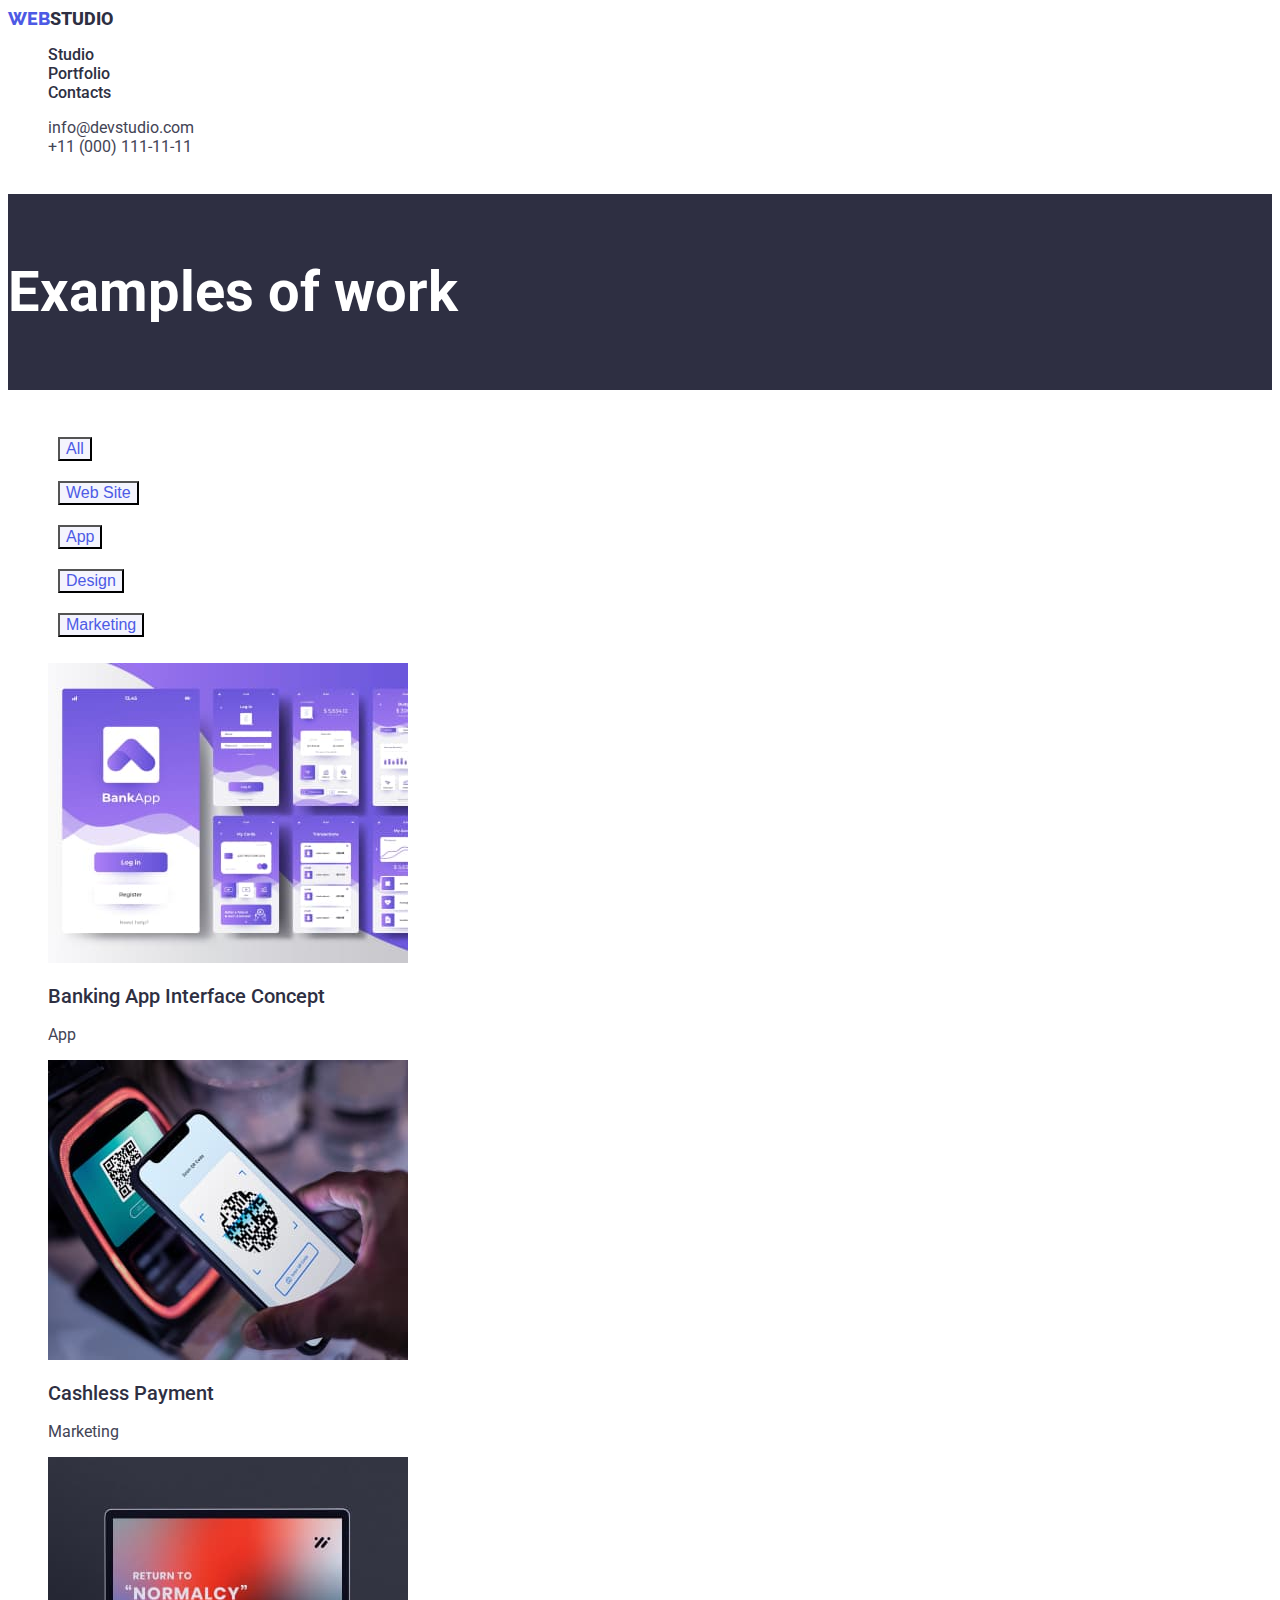
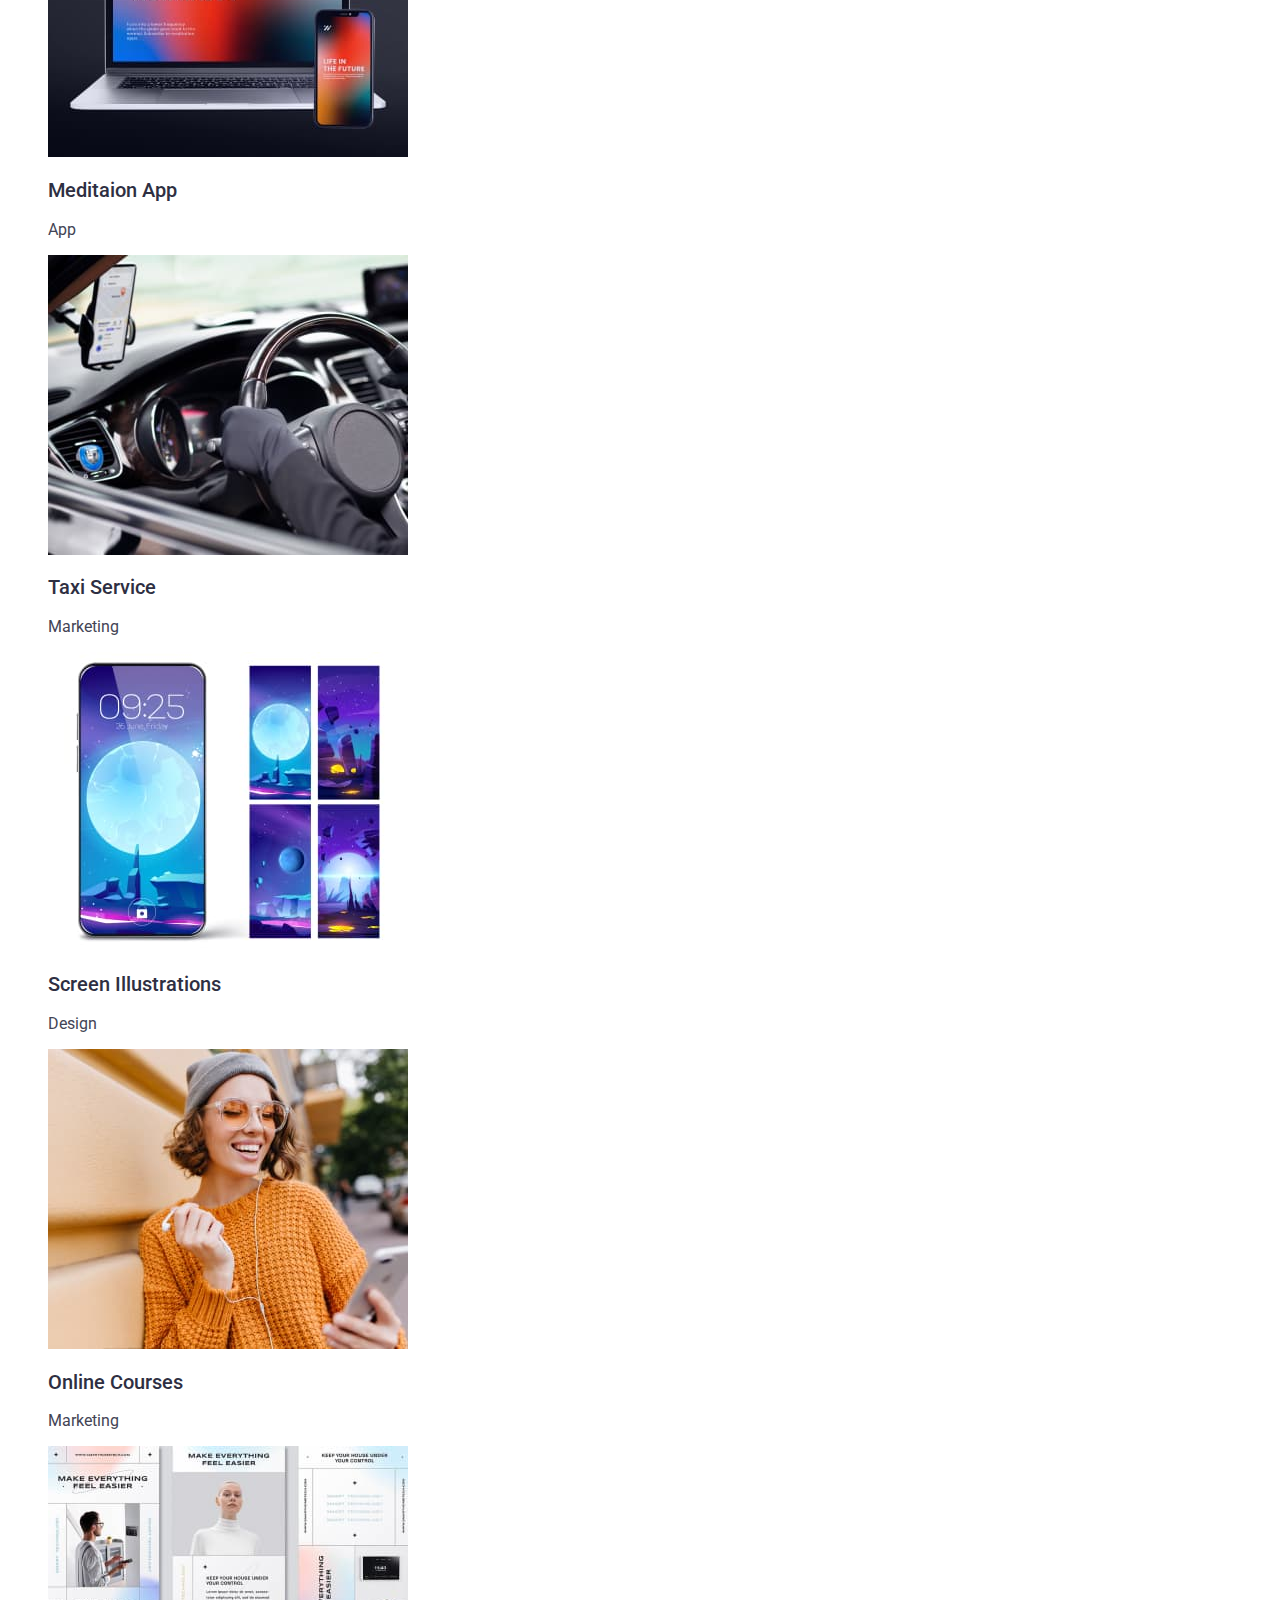
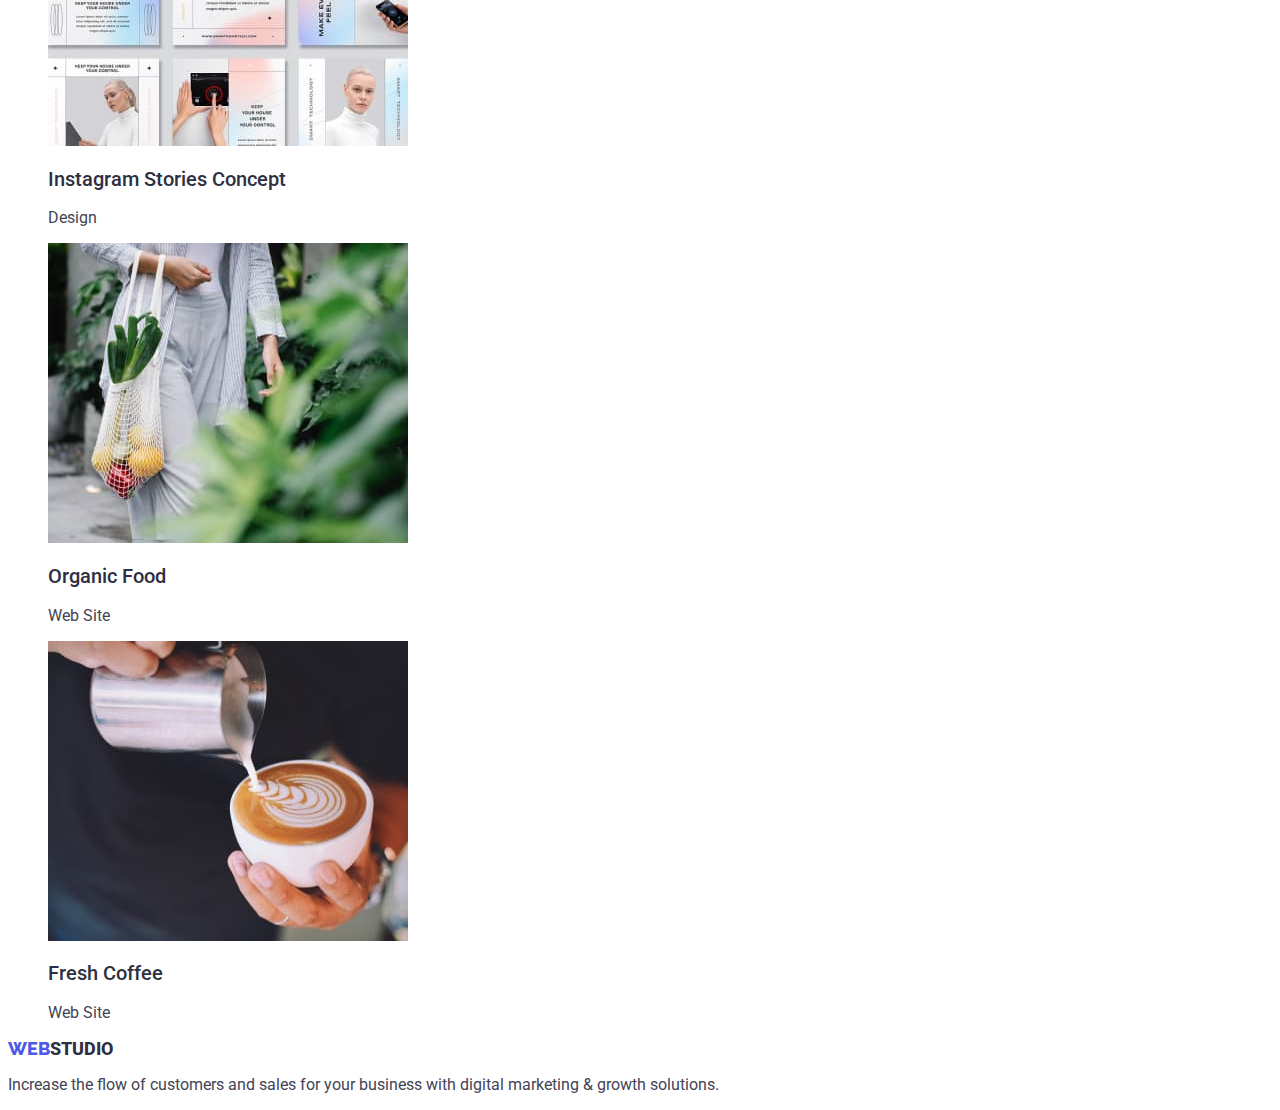
==== portfolio.html @ ca98c2d7 "Page styling" ====
<!DOCTYPE html>
<html lang="en">
<head>
    <meta charset="UTF-8">
    <meta http-equiv="X-UA-Compatible" content="IE=edge">
    <meta name="viewport" content="width=device-width, initial-scale=1.0">
    <title>Document</title>

    <link rel="stylesheet" href="./css/styles.css">

    <link rel="preconnect" href="https://fonts.googleapis.com">
    <link rel="preconnect" href="https://fonts.gstatic.com" crossorigin>
    <link href="https://fonts.googleapis.com/css2?family=Roboto:wght@400;500;700;900&display=swap" rel="stylesheet">

    <link rel="preconnect" href="https://fonts.googleapis.com">
    <link rel="preconnect" href="https://fonts.gstatic.com" crossorigin>
    <link href="https://fonts.googleapis.com/css2?family=Raleway:wght@800&display=swap" rel="stylesheet">
</head>
<body>
    <header>
        <nav>
            <a href="./index.html" class="all-logo"><span class="logo">Web</span>Studio</a>
            <ul class="nav">
            <li><a href="./index.html">Studio</a></li>
            <li><a href="./portfolio.html">Portfolio</a></li>
            <li><a href="">Contacts</a></li>
            </ul>
        </nav>
        <address>
        <ul class="contact">
            <li><a href="mailto:info@devstudio.com">info@devstudio.com</a></li>
            <li><a href="tel:+110001111111">+11 (000) 111-11-11</a></li>
        </ul>
        </address>
      </header>
    <main>
        <section>
        <h1>Examples of work</h1>
        <ul class="button-nav-list">
            <li><button type="button" class="button-nav">All</button></li>
            <li><button type="button" class="button-nav">Web Site</button></li>
            <li><button type="button" class="button-nav">App</button></li>
            <li><button type="button" class="button-nav">Design</button></li>
            <li><button type="button" class="button-nav">Marketing</button></li>
        </ul>
        <ul class="examples">
            <li><img src="./images/banking-app.jpg" alt="Banking App Interface Concept" width="360"><h2>Banking App Interface Concept</h2><p>App</p></li>
            <li><img src="./images/cashless-payment.jpg" alt="Cashless Payment" width="360"><h2>Cashless Payment</h2><p>Marketing</p></li>
            <li><img src="./images/meditaion-app.jpg" alt="Meditaion App" width="360"><h2>Meditaion App</h2><p>App</p></li>
            <li><img src="./images/taxi-service.jpg" alt="Taxi Service" width="360"><h2>Taxi Service</h2><p>Marketing</p></li>
            <li><img src="./images/screen-illustrations.jpg" alt="Screen Illustrations" width="360"><h2>Screen Illustrations</h2><p>Design</p></li>
            <li><img src="./images/online-courses.jpg" alt="Online Courses" width="360"><h2>Online Courses</h2><p>Marketing</p></li>
            <li><img src="./images/instagram-stories-concept.jpg" alt="Instagram Stories Concept" width="360"><h2>Instagram Stories Concept</h2><p>Design</p></li>
            <li><img src="./images/organic-food.jpg" alt="Organic Food" width="360"><h2>Organic Food</h2><p>Web Site</p></li>
            <li><img src="./images/coffee.jpg" alt="Fresh Coffee" width="360"><h2>Fresh Coffee</h2><p>Web Site</p></li>
        </ul>
        </section>
    </main>
    <footer>
        <a href="./index.html" class="all-logo"><span class="logo">Web</span>Studio</a>
        <p>Increase the flow of customers and sales for your business with digital marketing & growth solutions.</p>
  </footer> 
</body>
</html>
---- css/styles.css ----
body{
    font-family: 'Roboto', sans-serif;
    color: var(--text-color);
    font-size: 16px;
}
:root{
    --title-color: #2E2F42;
    --text-color:#434455;
    --accent-color:#4D5AE5;
    --hoveraccent-color:#404BBF;
    --textfont:'Raleway', sans-serif; 
}



/* header */
.all-logo{
    font-size: 24px;
    color: var(--title-color);
    text-decoration: none;
    text-transform: uppercase;
    font-weight: 800;
    font-size: 18px;
}
.logo{
    font-family: var(--textfont);
    color: var(--accent-color);
}
.nav{
    list-style-type: none;
}
.nav a{
    color: var(--title-color);
    font-weight: 500;
    font-size: 16px;
    text-decoration: none;  
}
.nav a:hover,
.nav a:focus{
    color: var(--hoveraccent-color);
}
.contact{
    list-style-type: none;
    font-style: normal;
    font-weight: 400;
    font-size: 16px;

}
.contact a{
    color: var(--text-color);
    text-decoration: none;
}
.contact a:hover,
.contact a:focus{
    color: var(--hoveraccent-color);
}
/* main */
h1{
    color: #ffffff;
    background-color: var(--title-color);
    font-weight: 700;
    font-size: 56px;
    line-height: 3.5;
}
.button-order{
    color: #ffffff;
    background-color: var(--accent-color);
    font-weight: 500;
    font-size: 16px;
    cursor:pointer;
}
.button-order:hover,
.button-order:focus{
    background-color: var(--hoveraccent-color);
}
.objectives li{
    list-style-type: none;
}
.objectives h3{
    color: var(--title-color);
    font-weight: 500;
    font-size: 20px;
    line-height:1.25;} 

.doing h2{
    color: var(--title-color);
    font-weight: 700;
    font-size: 36px;
    line-height:2.25;} 

.doing li{
    list-style-type: none;
}
.team h2{
    color: var(--title-color);
    font-weight: 700;
    font-size: 36px;
    line-height:2.25;} 

.team li{
    list-style-type: none;
}
.team h3{
    color: var(--title-color);
    font-weight: 500;
    font-size: 20px;
    line-height:1.25;
} 

/* portfolio */
.button-nav-list{
    list-style-type: none;
}
.button-nav{
    color: var(--accent-color);
    background-color: #F4F4FD;
    margin: 10px;
    font-weight: 500;
    font-size: 16px;
    cursor:pointer;
}
.button-nav:hover,
.button-nav:focus{
    color: #ffffff;
    background-color: var(--hoveraccent-color);
}
.examples{
    list-style-type: none;
}
.examples h2{
    color: var(--title-color);
    font-weight: 500;
    font-size: 20px;
    line-height:1.25;
}
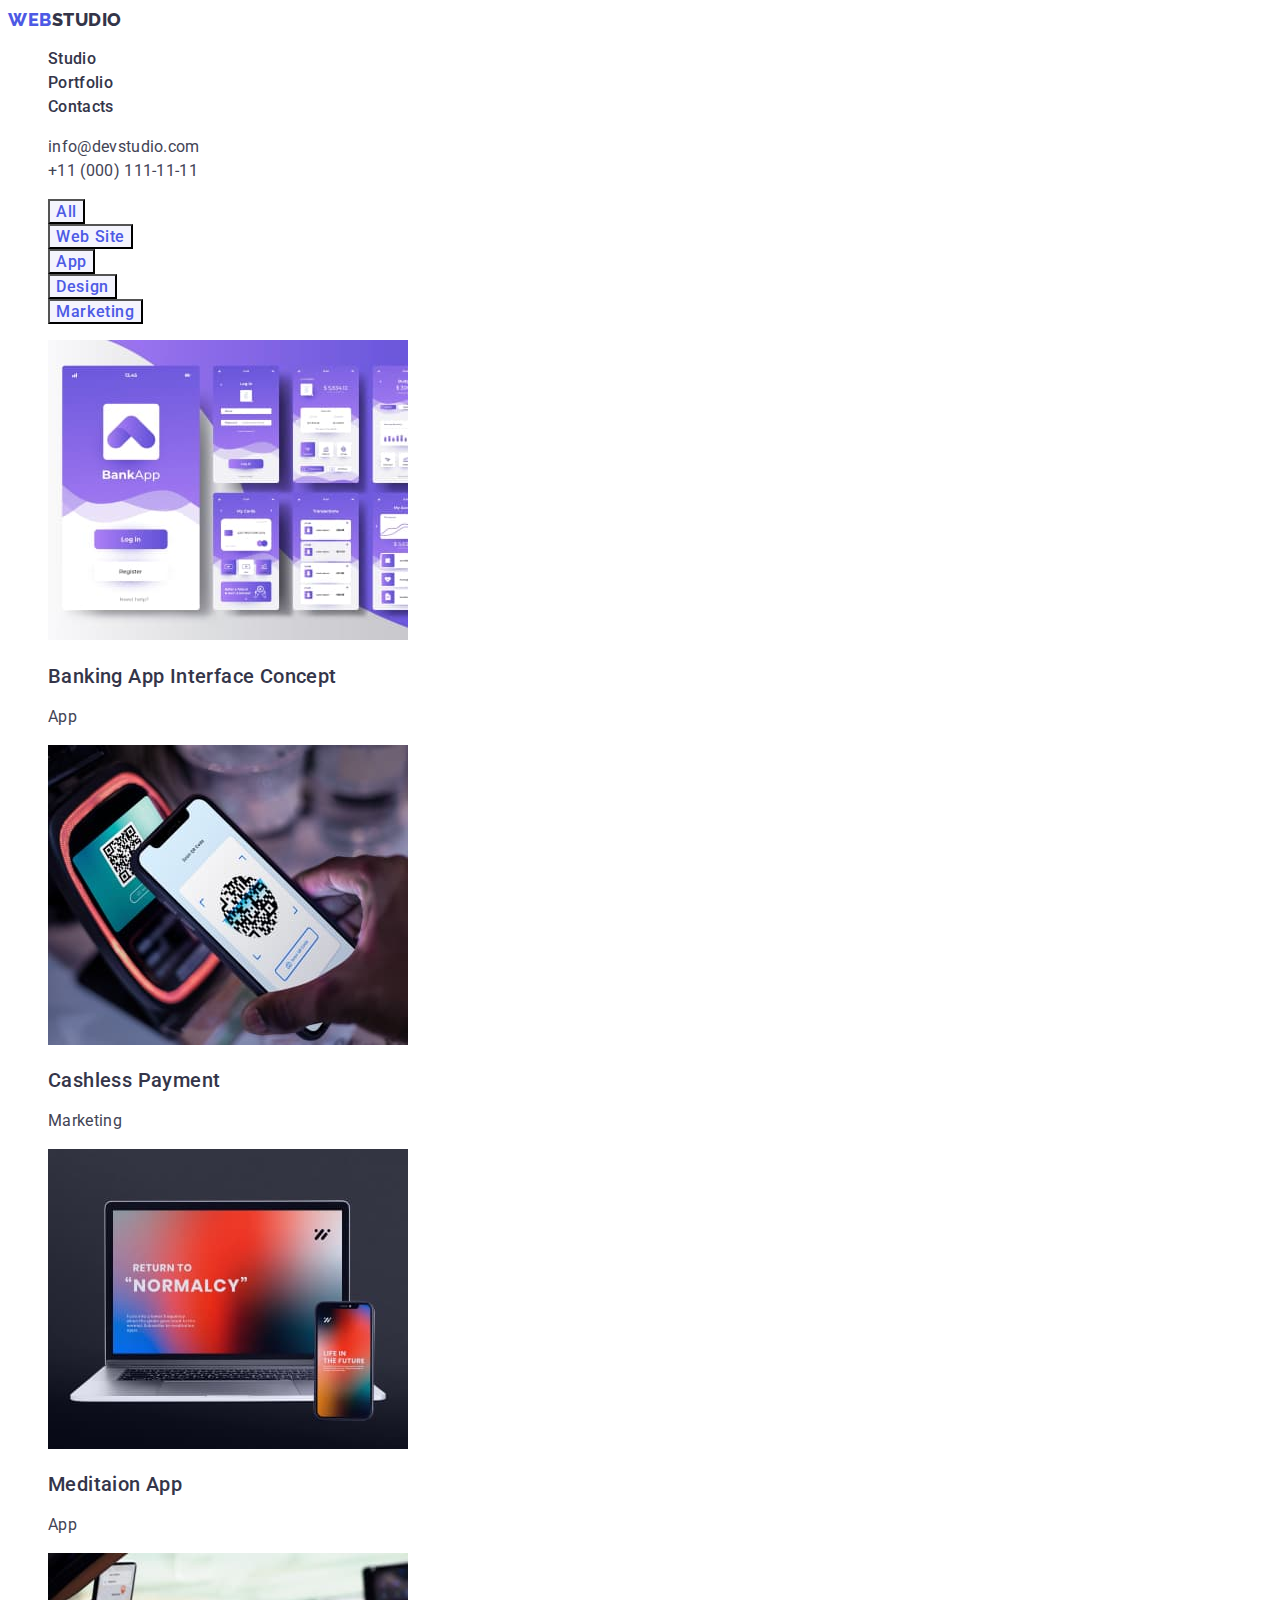
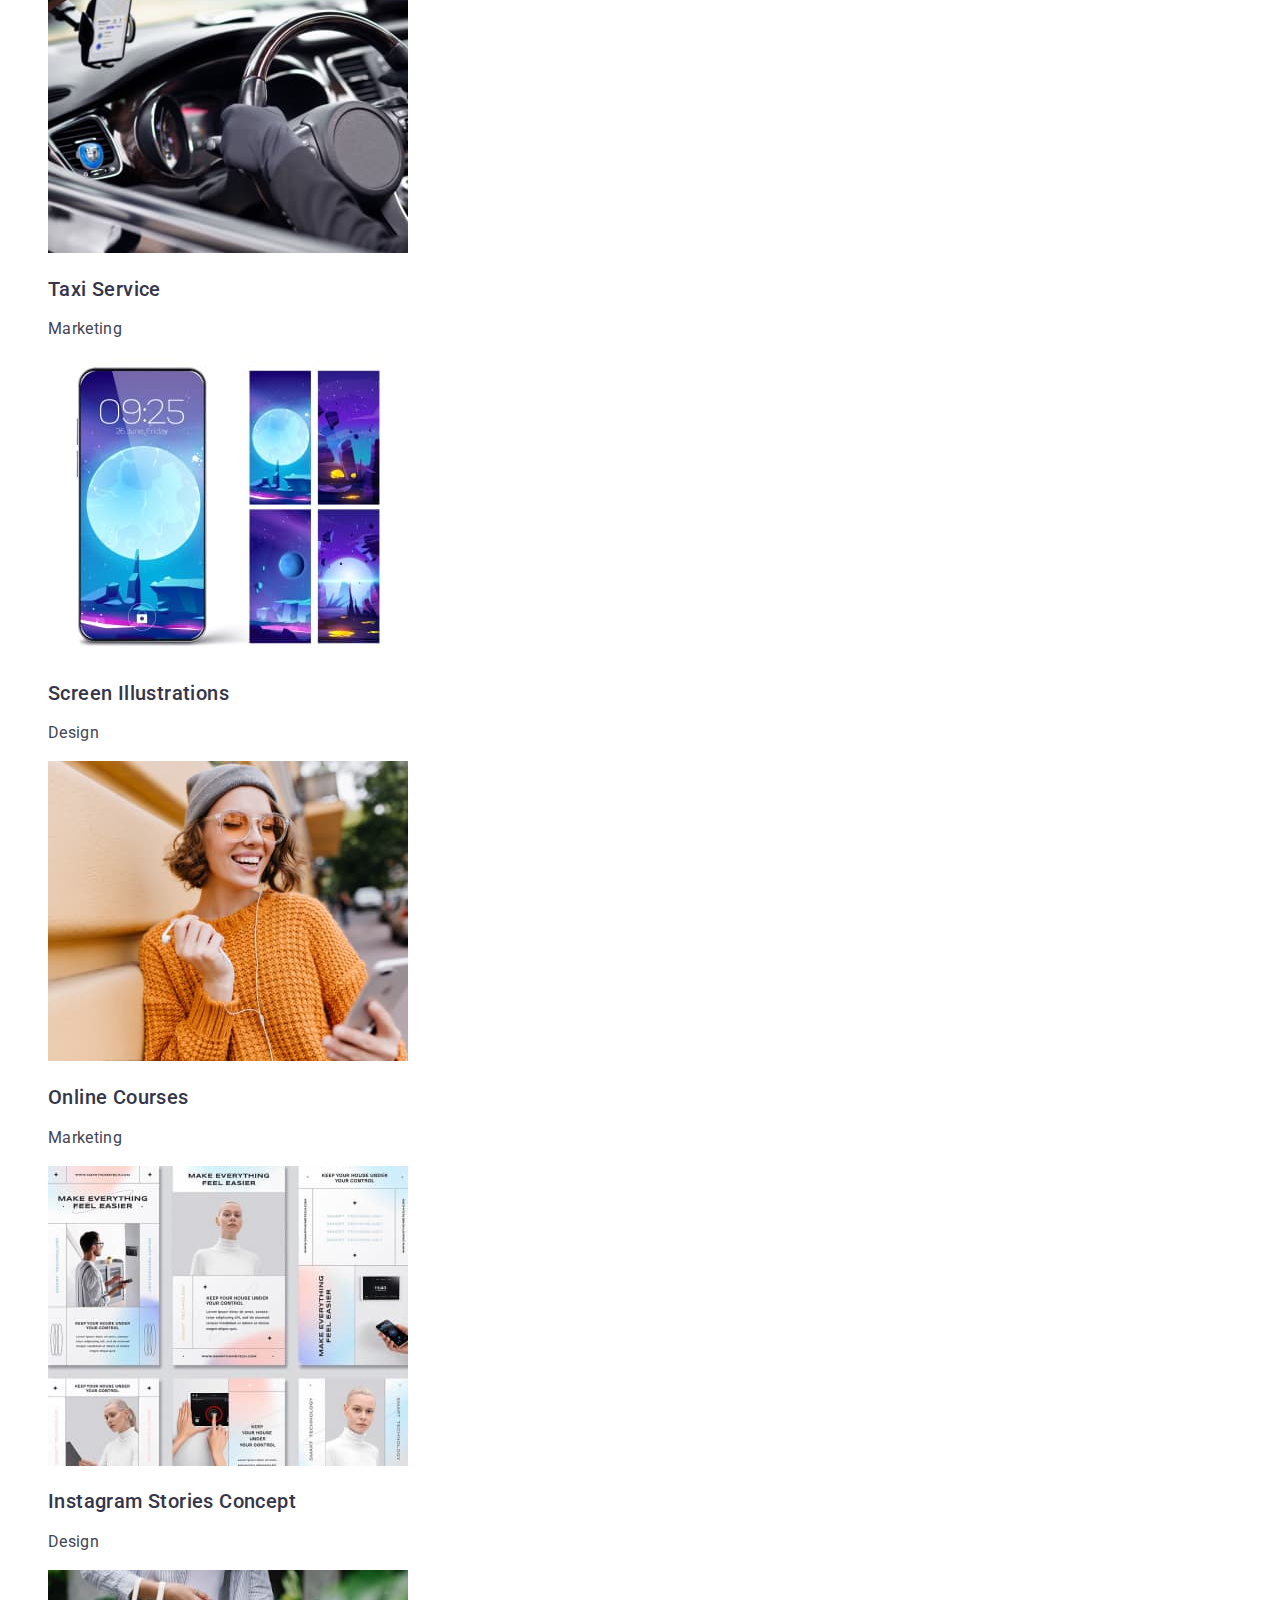
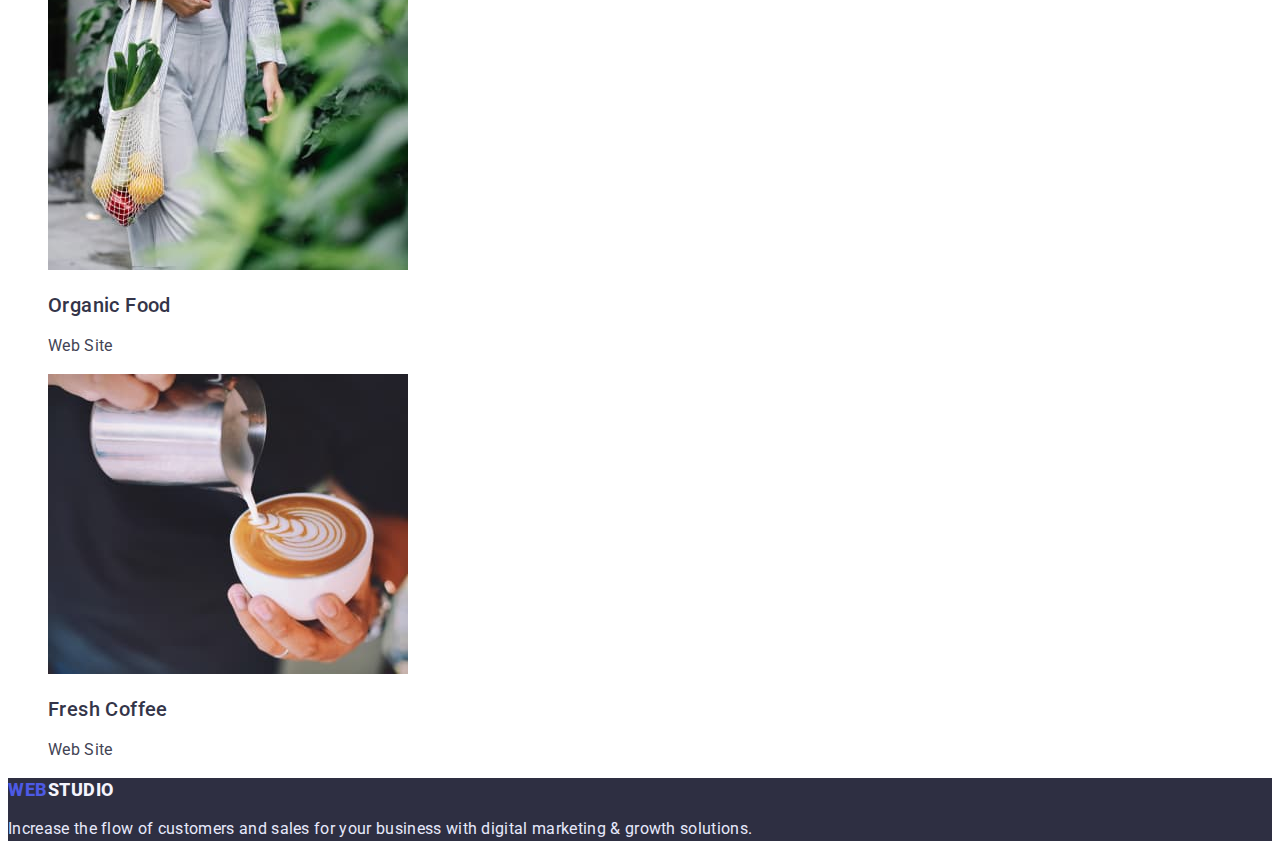
==== commit 36950315: "correction" ====
--- a/portfolio.html
+++ b/portfolio.html
@@ -21,9 +21,9 @@
         <nav>
             <a href="./index.html" class="all-logo"><span class="logo">Web</span>Studio</a>
             <ul class="nav">
-            <li><a href="./index.html">Studio</a></li>
-            <li><a href="./portfolio.html">Portfolio</a></li>
-            <li><a href="">Contacts</a></li>
+            <li><a href="./index.html" class="nav-list">Studio</a></li>
+            <li><a href="./portfolio.html" class="nav-list">Portfolio</a></li>
+            <li><a href="" class="nav-list">Contacts</a></li>
             </ul>
         </nav>
         <address>
@@ -35,30 +35,94 @@
       </header>
     <main>
         <section>
-        <h1>Examples of work</h1>
+        <h1 class="visually-hidden">Examples of work</h1>
         <ul class="button-nav-list">
-            <li><button type="button" class="button-nav">All</button></li>
-            <li><button type="button" class="button-nav">Web Site</button></li>
-            <li><button type="button" class="button-nav">App</button></li>
-            <li><button type="button" class="button-nav">Design</button></li>
-            <li><button type="button" class="button-nav">Marketing</button></li>
+            <li>
+                <button type="button" class="button-nav">All</button>
+            </li>
+            <li>
+                <button type="button" class="button-nav">Web Site</button>
+            </li>
+            <li>
+                <button type="button" class="button-nav">App</button>
+            </li>
+            <li>
+                <button type="button" class="button-nav">Design</button>
+            </li>
+            <li>
+                <button type="button" class="button-nav">Marketing</button>
+            </li>
         </ul>
         <ul class="examples">
-            <li><img src="./images/banking-app.jpg" alt="Banking App Interface Concept" width="360"><h2>Banking App Interface Concept</h2><p>App</p></li>
-            <li><img src="./images/cashless-payment.jpg" alt="Cashless Payment" width="360"><h2>Cashless Payment</h2><p>Marketing</p></li>
-            <li><img src="./images/meditaion-app.jpg" alt="Meditaion App" width="360"><h2>Meditaion App</h2><p>App</p></li>
-            <li><img src="./images/taxi-service.jpg" alt="Taxi Service" width="360"><h2>Taxi Service</h2><p>Marketing</p></li>
-            <li><img src="./images/screen-illustrations.jpg" alt="Screen Illustrations" width="360"><h2>Screen Illustrations</h2><p>Design</p></li>
-            <li><img src="./images/online-courses.jpg" alt="Online Courses" width="360"><h2>Online Courses</h2><p>Marketing</p></li>
-            <li><img src="./images/instagram-stories-concept.jpg" alt="Instagram Stories Concept" width="360"><h2>Instagram Stories Concept</h2><p>Design</p></li>
-            <li><img src="./images/organic-food.jpg" alt="Organic Food" width="360"><h2>Organic Food</h2><p>Web Site</p></li>
-            <li><img src="./images/coffee.jpg" alt="Fresh Coffee" width="360"><h2>Fresh Coffee</h2><p>Web Site</p></li>
+            <li>
+                <a href="#" class="examples-link">
+                    <img src="./images/banking-app.jpg" alt="Banking App Interface Concept" width="360">
+                    <h2 class="examples-list">Banking App Interface Concept</h2>
+                    <p class="examples-text">App</p>
+                </a>
+                <li>
+            <li>
+                <a href="#" class="examples-link">
+                    <img src="./images/cashless-payment.jpg" alt="Cashless Payment" width="360">
+                    <h2 class="examples-list">Cashless Payment</h2>
+                    <p class="examples-text">Marketing</p>
+                </a>
+            </li>
+            <li>
+                <a href="#" class="examples-link">
+                    <img src="./images/meditaion-app.jpg" alt="Meditaion App" width="360">
+                    <h2 class="examples-list">Meditaion App</h2>
+                    <p class="examples-text">App</p>
+                </a>
+            </li>
+            <li>
+                <a href="#" class="examples-link">
+                    <img src="./images/taxi-service.jpg" alt="Taxi Service" width="360">
+                    <h2 class="examples-list">Taxi Service</h2>
+                    <p class="examples-text">Marketing</p>
+                </a>
+            </li>
+            <li>
+                <a href="#" class="examples-link">
+                    <img src="./images/screen-illustrations.jpg" alt="Screen Illustrations" width="360">
+                    <h2 class="examples-list">Screen Illustrations</h2>
+                    <p class="examples-text">Design</p>
+                </a>
+            </li>
+            <li>
+                <a href="#" class="examples-link">
+                    <img src="./images/online-courses.jpg" alt="Online Courses" width="360">
+                    <h2 class="examples-list">Online Courses</h2>
+                    <p class="examples-text">Marketing</p>
+                </a>
+            </li>
+            <li>
+                <a href="#" class="examples-link">
+                    <img src="./images/instagram-stories-concept.jpg" alt="Instagram Stories Concept" width="360">
+                    <h2 class="examples-list">Instagram Stories Concept</h2>
+                    <p class="examples-text">Design</p>
+                </a>
+            </li>
+            <li>
+                <a href="#" class="examples-link">
+                    <img src="./images/organic-food.jpg" alt="Organic Food" width="360">
+                    <h2 class="examples-list">Organic Food</h2>
+                    <p class="examples-text">Web Site</p>
+                </a>
+            </li>
+            <li>
+                <a href="#" class="examples-link">
+                    <img src="./images/coffee.jpg" alt="Fresh Coffee" width="360">
+                    <h2 class="examples-list">Fresh Coffee</h2>
+                    <p class="examples-text">Web Site</p>
+                </a>
+            </li>
         </ul>
         </section>
     </main>
-    <footer>
-        <a href="./index.html" class="all-logo"><span class="logo">Web</span>Studio</a>
-        <p>Increase the flow of customers and sales for your business with digital marketing & growth solutions.</p>
+    <footer class="footer">
+        <a href="./index.html" class="footer-logo"><span class="logo">Web</span>Studio</a>
+        <p class="footer-text">Increase the flow of customers and sales for your business with digital marketing & growth solutions.</p>
   </footer> 
 </body>
 </html>--- a/css/styles.css
+++ b/css/styles.css
@@ -2,12 +2,14 @@
     font-family: 'Roboto', sans-serif;
     color: var(--text-color);
     font-size: 16px;
+
 }
 :root{
-    --title-color: #2E2F42;
+    --title-color: #343549;
     --text-color:#434455;
     --accent-color:#4D5AE5;
     --hoveraccent-color:#404BBF;
+    --logo-white-color:#F4F4FD;
     --textfont:'Raleway', sans-serif; 
 }
 
@@ -15,25 +17,31 @@
 
 /* header */
 .all-logo{
-    font-size: 24px;
+    font-family: var(--textfont);
+    font-size: 18px;
     color: var(--title-color);
     text-decoration: none;
     text-transform: uppercase;
     font-weight: 800;
-    font-size: 18px;
+    line-height: 1.3;
+    letter-spacing: 0.03em;
 }
 .logo{
-    font-family: var(--textfont);
     color: var(--accent-color);
 }
-.nav{
+.nav,
+.objectives,
+.doing-list,
+.team-list{
     list-style-type: none;
 }
-.nav a{
+.nav-list{
     color: var(--title-color);
     font-weight: 500;
     font-size: 16px;
     text-decoration: none;  
+    line-height: 1.5;
+    letter-spacing: 0.02em;
 }
 .nav a:hover,
 .nav a:focus{
@@ -44,6 +52,8 @@
     font-style: normal;
     font-weight: 400;
     font-size: 16px;
+    line-height: 1.5;
+    letter-spacing: 0.02em;
 
 }
 .contact a{
@@ -55,12 +65,14 @@
     color: var(--hoveraccent-color);
 }
 /* main */
-h1{
+.Order-section{
+    background-color: #2E2F42;
+}
+.title-main{
     color: #ffffff;
-    background-color: var(--title-color);
     font-weight: 700;
     font-size: 56px;
-    line-height: 3.5;
+    line-height: 1.07em;
 }
 .button-order{
     color: #ffffff;
@@ -68,44 +80,84 @@
     font-weight: 500;
     font-size: 16px;
     cursor:pointer;
+    letter-spacing: 0.04em;
+    font-family: inherit;
 }
 .button-order:hover,
 .button-order:focus{
     background-color: var(--hoveraccent-color);
 }
-.objectives li{
-    list-style-type: none;
+.visually-hidden{
+    position: absolute;
+    white-space: nowrap;
+    width: 1px;
+    height: 1px;
+    overflow: hidden;
+    border: 0;
+    padding: 0;
+    clip: rect(0 0 0 0);
+    clip-path: inset(50%);
+    margin: -1px;
 }
-.objectives h3{
+
+.objectives-h{
     color: var(--title-color);
     font-weight: 500;
     font-size: 20px;
-    line-height:1.25;} 
-
-.doing h2{
+    line-height:1.2;
+    letter-spacing: 0.02em;
+}
+.objectives-text{
+    line-height: 1.5;
+    letter-spacing: 0.02em;
+}
+.doing-h{
     color: var(--title-color);
     font-weight: 700;
     font-size: 36px;
-    line-height:2.25;} 
-
-.doing li{
-    list-style-type: none;
+    line-height:1.1;
+    letter-spacing: 0.02em;
 }
-.team h2{
+.team{
+    background-color: #F4F4FD;
+}
+.team-h2{
     color: var(--title-color);
     font-weight: 700;
     font-size: 36px;
-    line-height:2.25;} 
-
-.team li{
-    list-style-type: none;
-}
-.team h3{
+    line-height:1.1;
+    letter-spacing: 0.02em;
+} 
+.team-h3{
     color: var(--title-color);
     font-weight: 500;
     font-size: 20px;
-    line-height:1.25;
-} 
+    line-height:1.2;
+    letter-spacing: 0.02em;
+}
+.team-text{
+    line-height: 1.5;
+    letter-spacing: 0.02em;
+}
+.footer{
+    background-color: #2E2F42;
+}
+.footer-logo{
+    color: var(--logo-white-color);
+    font-size: 18px;
+    text-decoration: none;
+    text-transform: uppercase;
+    font-weight: 800;
+    line-height: 1.3;
+    letter-spacing: 0.03em;
+}
+.footer-text{
+    color: #E7E9FC;
+    line-height: 1.5;
+    letter-spacing: 0.02em;
+}
+
+
 
 /* portfolio */
 .button-nav-list{
@@ -114,10 +166,11 @@
 .button-nav{
     color: var(--accent-color);
     background-color: #F4F4FD;
-    margin: 10px;
     font-weight: 500;
     font-size: 16px;
+    letter-spacing: 0.04em;
     cursor:pointer;
+    font-family: inherit;
 }
 .button-nav:hover,
 .button-nav:focus{
@@ -127,9 +180,20 @@
 .examples{
     list-style-type: none;
 }
-.examples h2{
+.examples-link{
+    color: var(--text-color);
+    text-decoration: none;
+    line-height: 1.5;
+    letter-spacing: 0.02em;
+}
+.examples-list{
     color: var(--title-color);
     font-weight: 500;
     font-size: 20px;
-    line-height:1.25;
-} 
+    line-height:1.2;
+    letter-spacing: 0.02em;
+}
+.examples-text{
+    line-height: 1.5;
+    letter-spacing: 0.02em;
+}
